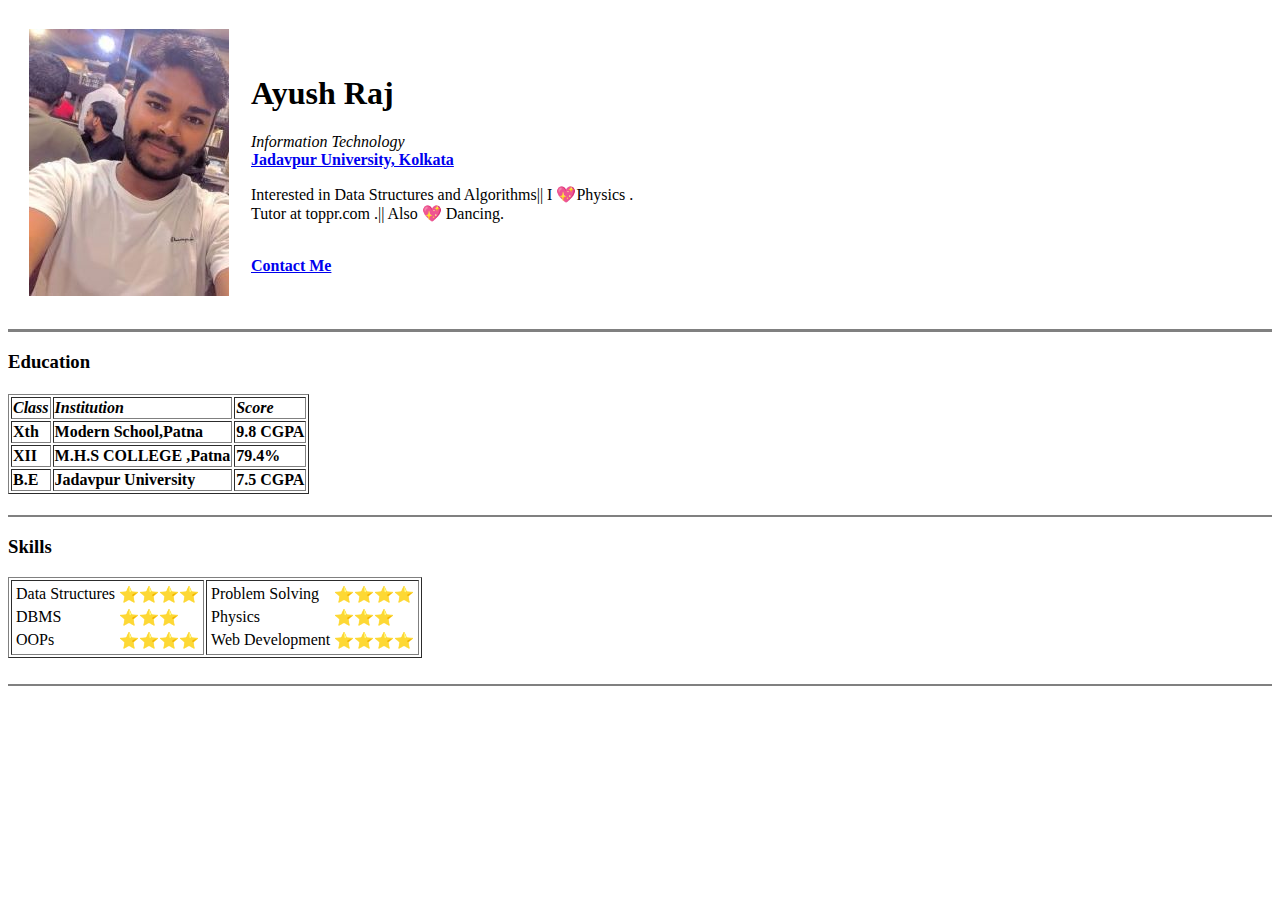
==== index.html @ 4466fc38 "Resume 1.0" ====
<!DOCTYPE html>
<html lang="en" dir="ltr">

<head>
  <meta charset="utf-8">
  <title>Ayush Raj Personal Site</title>
</head>

<body>
  <table cellspacing ="20">
    <tr>
      <td>  <img src="Images\my_image.jpg" alt="Ayush Raj profile picture"></td>
      <td><h1>Ayush Raj</h1>
      <em>Information Technology</em><br>
      <a href="www.jaduniv.edu.in"><strong>Jadavpur University, Kolkata</strong></a>
      <p>Interested in Data Structures and Algorithms|| I 💖Physics .<br> Tutor at toppr.com .|| Also 💖 Dancing.</p>
       <br>
       <a href="contact.html"><strong>Contact Me</strong></a>   </td>
    </tr>
  </table>


  <hr size="3" noshade>
  <h3>Education</h3>
  <h4>
      <table border="1">

        <thead>

          <td><em>Class</em></td>
          <td><em>Institution</em></td>
          <td><em>Score</em></td>

        </thead>
        <tbody>
          <tr>
            <td>Xth </td>
            <td>Modern School,Patna   </td>
            <td> 9.8 CGPA</td>
          </tr>
          <tr>
            <td>XII </td>
            <td>M.H.S COLLEGE ,Patna </td>
            <td>79.4%</td>
          </tr>
          <tr>
            <td>B.E</td>
            <td>Jadavpur University</td>
            <td>7.5 CGPA</td>
          </tr>
        </tbody>
    </table>
  </h4>
  <hr noshade>

   <h3>Skills</h3>
   <table border="1">
     <tr>
       <td>
       <table>
         <tr>
       <td>Data Structures</td>
       <td>⭐⭐⭐⭐</td>
        </tr>
     <tr>
       <td>DBMS</td>
       <td>⭐⭐⭐</td>
     </tr>
     <tr>
       <td>OOPs</td>
       <td>⭐⭐⭐⭐</td>
      </tr>

   </table>
 </td>

 <td>
   <table>
     <tr>
   <td>Problem Solving</td>
   <td>⭐⭐⭐⭐</td>
    </tr>
 <tr>
   <td>Physics</td>
   <td>⭐⭐⭐</td>
 </tr>
 <tr>
   <td>Web Development</td>
   <td>⭐⭐⭐⭐</td>
  </tr>
  </table>
</td>
</table>
<br>
<hr noshade>
</body>
</html>
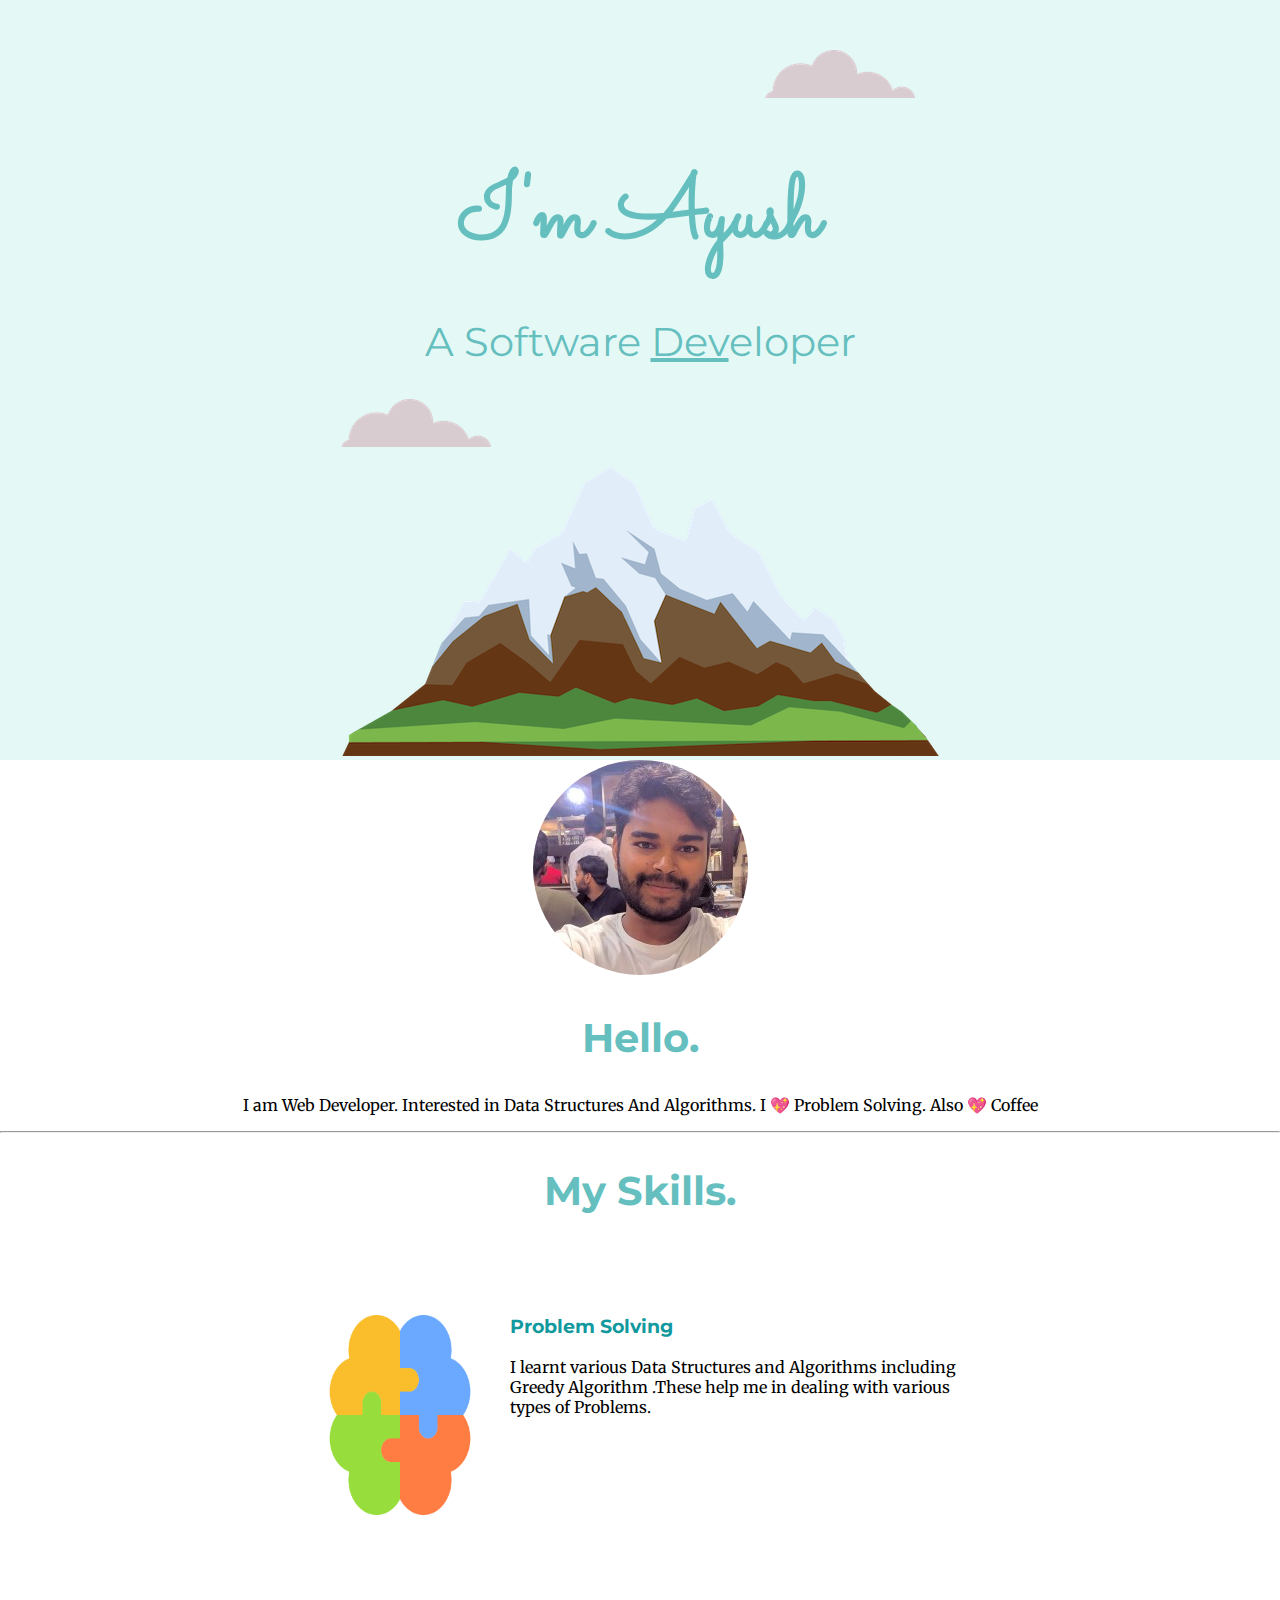
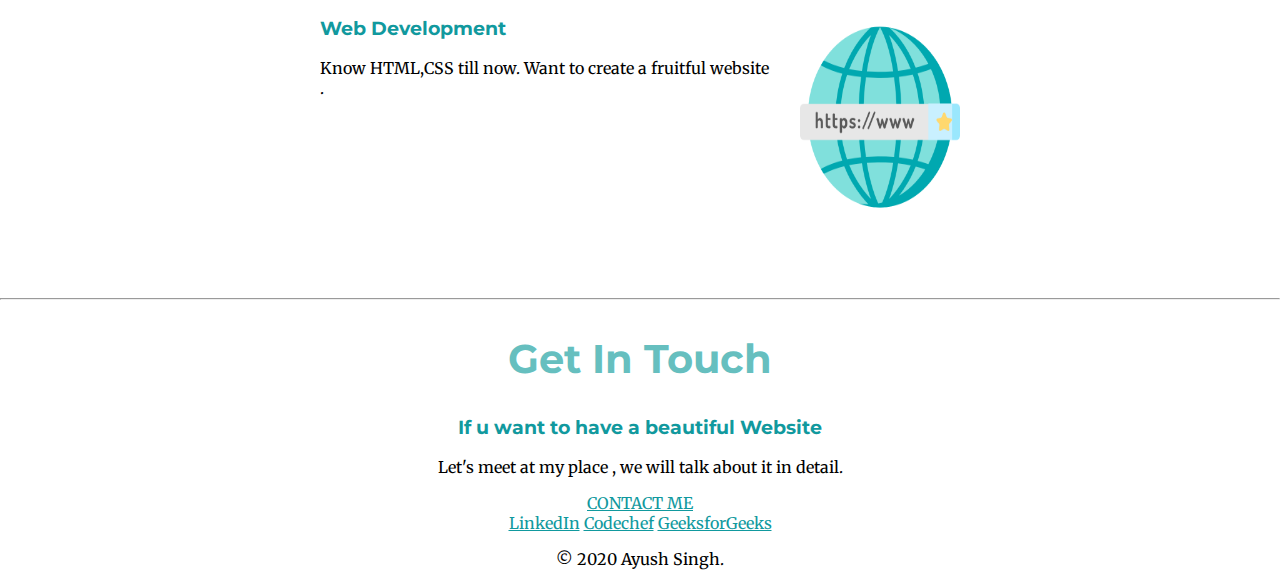
==== commit a2cb09c1: "Add files via upload" ====
--- a/index.html
+++ b/index.html
@@ -1,97 +1,58 @@
 <!DOCTYPE html>
 <html lang="en" dir="ltr">
+  <head>
+    <meta charset="utf-8">
+    <title>Ayush Raj</title>
+    <link rel="stylesheet" href="css/styles.css">
+    <link rel="icon" href="favicon.ico">
+    <link href="https://fonts.googleapis.com/css?family=Merriweather|Montserrat|Poppins|Sacramento&display=swap" rel="stylesheet">
+  </head>
+  <body>
 
-<head>
-  <meta charset="utf-8">
-  <title>Ayush Raj Personal Site</title>
-</head>
+    <div class="topContainer ">
+      <img class="top-cloud"src="images/cloud.png" alt="cloud-img">
+      <h1>I'm Ayush</h1>
+      <h2 class="soft">A Software <span class="dev">Dev</span>eloper</h2>
+      <img class="bottom-cloud"src="images/cloud.png" alt="cloud-img">
+      <img src="images/mountain.png" alt="mountain-img">
+    </div>
 
-<body>
-  <table cellspacing ="20">
-    <tr>
-      <td>  <img src="Images\my_image.jpg" alt="Ayush Raj profile picture"></td>
-      <td><h1>Ayush Raj</h1>
-      <em>Information Technology</em><br>
-      <a href="www.jaduniv.edu.in"><strong>Jadavpur University, Kolkata</strong></a>
-      <p>Interested in Data Structures and Algorithms|| I 💖Physics .<br> Tutor at toppr.com .|| Also 💖 Dancing.</p>
-       <br>
-       <a href="contact.html"><strong>Contact Me</strong></a>   </td>
-    </tr>
-  </table>
+    <div class="middle-container">
+      <div class="profile">
+        <img class="ayush_dp"src="images/ayush.jpg" alt="Ayush_dp">
+        <h2>Hello.</h2>
+        <p>I am Web Developer. Interested in Data Structures And Algorithms. I 💖 Problem Solving. Also 💖 Coffee</p>
+      </div>
+      <hr>
+      <div class="skills">
+        <h2>My Skills.</h2>
+        <div class="skill-row">
+          <img class="Problem" src="images/brain.png" alt="problem-solving image">
+          <h3>Problem Solving </h3>
+          <p>I learnt various Data Structures and Algorithms including Greedy Algorithm .These help me in dealing with various types of Problems.</p>
+        </div>
+        <div class="skill-row">
+          <img class="web" src="images/domain.png" alt="web-dev-pic">
+          <h3>Web Development</h3>
+          <p>Know HTML,CSS till now. Want to create a fruitful website .</p>
+        </div>
+      </div>
+      <hr>
+      <div class="contact-me">
+        <h2>Get In Touch</h2>
+        <h3>If u want to have a beautiful Website</h3>
+        <p> Let's meet at my place , we will  talk about it in detail. </p>
+        <a class="btn" href="mailto:ayushsinghju7488@email.com">CONTACT ME</a>
+      </div>
+    </div>
 
 
-  <hr size="3" noshade>
-  <h3>Education</h3>
-  <h4>
-      <table border="1">
+    <div class="bottom-container">
+      <a class="footer-link" href="https://www.linkedin.com/in/ayush-raj-081229192/">LinkedIn</a>
+      <a class="footer-link" href="https://www.codechef.com/users/the_raw_coder">Codechef</a>
+      <a class="footer-link" href="https://auth.geeksforgeeks.org/user/the_raw_coder/practice/">GeeksforGeeks</a>
+      <p>© 2020 Ayush Singh.</p>
+    </div>
 
-        <thead>
-
-          <td><em>Class</em></td>
-          <td><em>Institution</em></td>
-          <td><em>Score</em></td>
-
-        </thead>
-        <tbody>
-          <tr>
-            <td>Xth </td>
-            <td>Modern School,Patna   </td>
-            <td> 9.8 CGPA</td>
-          </tr>
-          <tr>
-            <td>XII </td>
-            <td>M.H.S COLLEGE ,Patna </td>
-            <td>79.4%</td>
-          </tr>
-          <tr>
-            <td>B.E</td>
-            <td>Jadavpur University</td>
-            <td>7.5 CGPA</td>
-          </tr>
-        </tbody>
-    </table>
-  </h4>
-  <hr noshade>
-
-   <h3>Skills</h3>
-   <table border="1">
-     <tr>
-       <td>
-       <table>
-         <tr>
-       <td>Data Structures</td>
-       <td>⭐⭐⭐⭐</td>
-        </tr>
-     <tr>
-       <td>DBMS</td>
-       <td>⭐⭐⭐</td>
-     </tr>
-     <tr>
-       <td>OOPs</td>
-       <td>⭐⭐⭐⭐</td>
-      </tr>
-
-   </table>
- </td>
-
- <td>
-   <table>
-     <tr>
-   <td>Problem Solving</td>
-   <td>⭐⭐⭐⭐</td>
-    </tr>
- <tr>
-   <td>Physics</td>
-   <td>⭐⭐⭐</td>
- </tr>
- <tr>
-   <td>Web Development</td>
-   <td>⭐⭐⭐⭐</td>
-  </tr>
-  </table>
-</td>
-</table>
-<br>
-<hr noshade>
-</body>
+  </body>
 </html>
--- a/css/styles.css
+++ b/css/styles.css
@@ -0,0 +1,82 @@
+
+body{
+  margin: 0;
+   text-align: center;
+   font-family: 'Merriweather', serif;
+}
+
+
+.topContainer{
+  background-color: #E4F9F5;
+  padding-top: 50px;
+
+}
+
+.ayush_dp{
+  border-radius: 50%;
+}
+
+.Problem{
+  height: 200px;
+  width : 200px;
+}
+
+.web {
+   height: 200px;
+   width: 200px;
+}
+h1{
+  font-size: 5.625rem;
+   margin: 50px auto 0 auto ;
+   font-family: 'Sacramento', cursive;
+   color: #66BFBF;
+}
+
+.soft{
+  font-weight: normal;
+}
+h2{
+  font-family: 'Montserrat', sans-serif;
+  font-size: 2.5rem;
+  color: #66BFBF;
+}
+
+h3{
+  font-family: 'Montserrat', sans-serif;
+  color: #11999E;
+}
+
+a{
+  color: #11999E;
+}
+
+.skill-row{
+  width: 50%;
+  margin: 100px auto 200px auto;
+  text-align: left;
+  }
+
+.Problem{
+  width: 25%;
+  float: left;
+  margin-right: 30px;
+}
+
+.web{
+  float: right;
+  width: 25%;
+  margin-left: 30px;
+}
+
+
+.bottom-cloud{
+  position: absolute;
+}
+
+.top-cloud{
+  position: relative;
+  left :200px;
+}
+.dev{
+    text-decoration: underline;
+}
